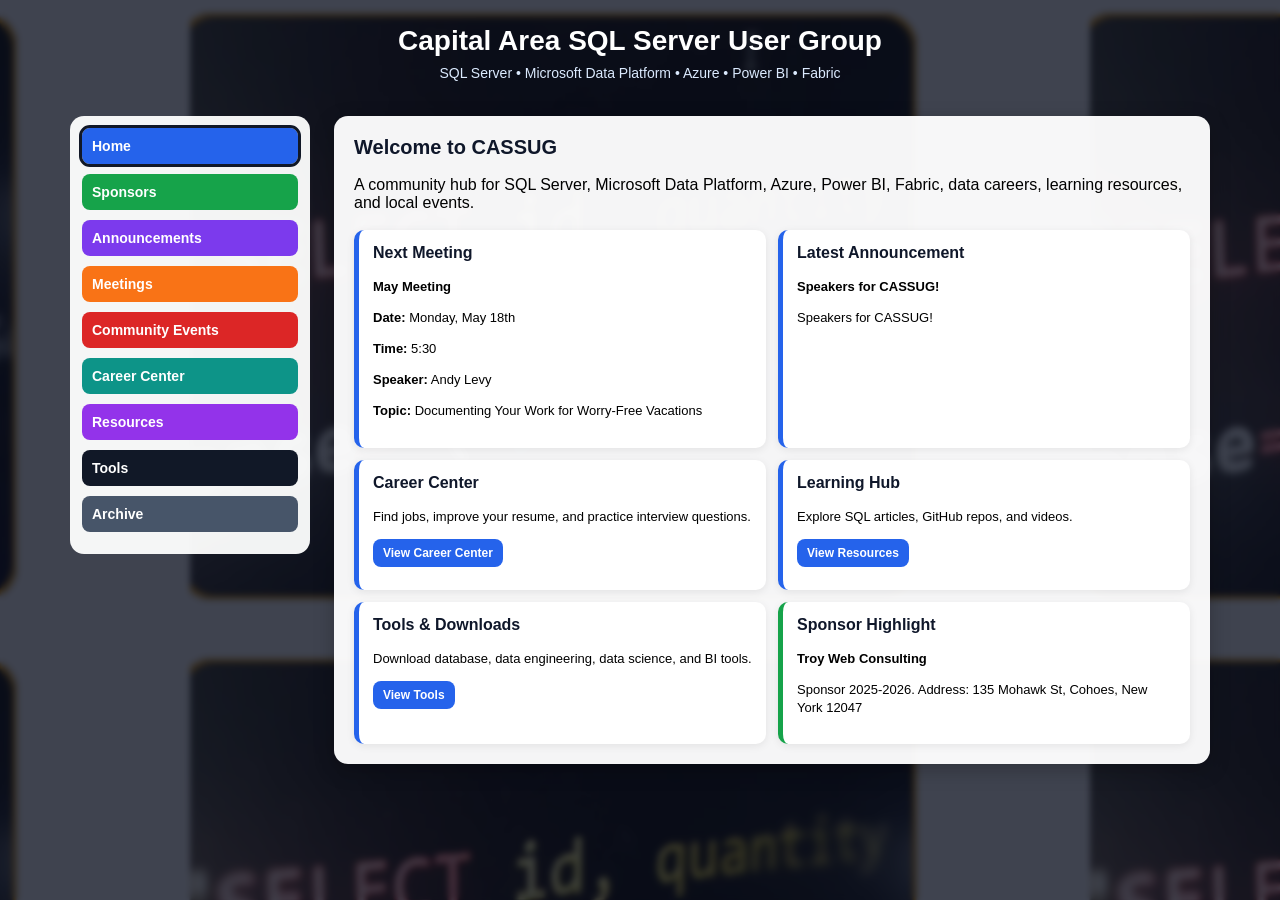
==== website/index.html @ df876775 "Initial commit - CASSUG SQL Website" ====
<!DOCTYPE html>
<html lang="en">
<head>
  <meta charset="UTF-8" />
  <meta name="viewport" content="width=device-width, initial-scale=1.0"/>
  <title>CASSUG</title>
  <link rel="stylesheet" href="style.css"/>
</head>
<body>

<div class="overlay">

  <header class="hero">
    <h1>Capital Area SQL Server User Group</h1>
    <p>SQL Server • Microsoft Data Platform • Azure • Power BI • Fabric</p>
  </header>

  <div class="layout">

    <aside class="sidebar">
      <button class="tab blue active" onclick="showTab('home', this)">Home</button>
      <button class="tab green" onclick="showTab('sponsors', this)">Sponsors</button>
      <button class="tab purple" onclick="showTab('announcements', this)">Announcements</button>
      <button class="tab orange" onclick="showTab('meetings', this)">Meetings</button>
      <button class="tab red" onclick="showTab('events', this)">Community Events</button>
      <button class="tab teal" onclick="showTab('career', this)">Career Center</button>
      <button class="tab violet" onclick="showTab('resources', this)">Resources</button>
      <button class="tab dark" onclick="showTab('tools', this)">Tools</button>
      <button class="tab gray" onclick="showTab('archive', this)">Archive</button>
    </aside>

    <main class="content">

      <section id="home" class="tab-content active-content">
        <h2>Welcome to CASSUG</h2>
        <p>
          A community hub for SQL Server, Microsoft Data Platform, Azure, Power BI, Fabric,
          data careers, learning resources, and local events.
        </p>

        <div class="dashboard-grid">
          <div class="dashboard-card">
            <h3>Next Meeting</h3>
            <div id="home-next-meeting"></div>
          </div>

          <div class="dashboard-card">
            <h3>Latest Announcement</h3>
            <div id="home-announcement"></div>
          </div>

          <div class="dashboard-card">
            <h3>Career Center</h3>
            <p>Find jobs, improve your resume, and practice interview questions.</p>
            <button class="mini-btn" onclick="showTabById('career')">View Career Center</button>
          </div>

          <div class="dashboard-card">
            <h3>Learning Hub</h3>
            <p>Explore SQL articles, GitHub repos, and videos.</p>
            <button class="mini-btn" onclick="showTabById('resources')">View Resources</button>
          </div>

          <div class="dashboard-card">
            <h3>Tools & Downloads</h3>
            <p>Download database, data engineering, data science, and BI tools.</p>
            <button class="mini-btn" onclick="showTabById('tools')">View Tools</button>
          </div>

          <div class="dashboard-card sponsor-highlight">
            <h3>Sponsor Highlight</h3>
            <div id="home-sponsor"></div>
          </div>
        </div>
      </section>

      <section id="sponsors" class="tab-content">
        <h2>Sponsors</h2>
        <div id="sponsors-list"></div>
      </section>

      <section id="announcements" class="tab-content">
        <h2>Announcements</h2>
        <div id="announcements-list"></div>
      </section>

      <section id="meetings" class="tab-content">
        <h2>CASSUG Meetings</h2>
        <div id="meetings-list"></div>
      </section>

      <section id="events" class="tab-content">
        <h2>Community Events</h2>

        <h3>Virtual Events</h3>
        <div id="virtual-events"></div>

        <h3>Virtual User Groups</h3>
        <div id="virtual-groups"></div>

        <h3>In-Person Events</h3>
        <div id="in-person-events"></div>

        <h3>Paid Events</h3>
        <div id="paid-events"></div>
      </section>

      <section id="career" class="tab-content">
        <h2>Career Center</h2>

        <div class="career-banner">
          <h3>Find Jobs on Major Platforms</h3>
          <p>Use these links to search for SQL Server, Power BI, Azure, and data-related jobs.</p>

          <div class="job-links">
            <a class="job-btn linkedin" href="https://www.linkedin.com/jobs/search/?keywords=SQL%20Server&location=Albany%2C%20New%20York" target="_blank">LinkedIn Jobs</a>
            <a class="job-btn zip" href="https://www.ziprecruiter.com/jobs-search?search=SQL+Server&location=Albany%2C+NY" target="_blank">ZipRecruiter</a>
            <a class="job-btn dice" href="https://www.dice.com/jobs?q=SQL%20Server&location=New%20York" target="_blank">Dice</a>
            <a class="job-btn indeed" href="https://www.indeed.com/jobs?q=SQL+Server&l=Albany%2C+NY" target="_blank">Indeed</a>
            <a class="job-btn usajobs" href="https://www.usajobs.gov/Search/Results?k=SQL%20Server" target="_blank">USAJOBS</a>
          </div>
        </div>

        <div class="career-banner">
          <h3>Live SQL / Data Jobs</h3>
          <p>Pull live job listings using the Adzuna API.</p>

          <div class="job-filter-row">
            <select id="job-keyword">
              <option value="SQL Server">SQL Server</option>
              <option value="Power BI">Power BI</option>
              <option value="Azure SQL">Azure SQL</option>
              <option value="Data Analyst">Data Analyst</option>
              <option value="Data Engineer">Data Engineer</option>
              <option value="Business Intelligence">Business Intelligence</option>
            </select>

            <select id="job-location">
              <option value="Albany, NY">Albany, NY</option>
              <option value="Schenectady, NY">Schenectady, NY</option>
              <option value="New York">New York</option>
              <option value="Remote">Remote</option>
              <option value="United States">United States</option>
            </select>

            <button class="load-jobs-btn" onclick="loadLiveJobs()">Load Jobs</button>
          </div>

          <div id="live-jobs-list">
            <p>Click “Load Jobs” to pull live listings.</p>
          </div>
        </div>

        <div class="career-banner">
          <h3>Resume Templates</h3>
          <div id="resume-templates"></div>
        </div>

        <div class="career-banner">
          <h3>Resume Examples</h3>
          <div id="resume-examples"></div>
        </div>

        <div class="career-banner">
          <h3>Resume Tips & Best Practices</h3>
          <div id="resume-tips"></div>
        </div>

        <div class="career-banner">
          <h3>Resume Tools & Builders</h3>
          <div id="resume-tools"></div>
        </div>

        <div class="career-banner">
          <h3>Interview Preparation</h3>
          <div id="interview-list"></div>
        </div>
      </section>

      <section id="resources" class="tab-content">
        <h2>Resources</h2>

        <div class="resources-banner">
          <h3>Articles & Learning</h3>
          <div id="articles-list"></div>
        </div>

        <div class="resources-banner">
          <h3>Top SQL / Data GitHub Repositories</h3>
          <div id="repos-list"></div>
        </div>

        <div class="resources-banner">
          <h3>Videos & Tutorials</h3>
          <div id="videos-list"></div>
        </div>
      </section>

      <section id="tools" class="tab-content">
        <h2>Data Tools & Downloads</h2>

        <div class="tools-banner">
          <h3>Databases</h3>
          <div id="tools-databases"></div>
        </div>

        <div class="tools-banner">
          <h3>Data Engineering Tools</h3>
          <div id="tools-engineering"></div>
        </div>

        <div class="tools-banner">
          <h3>Data Science / Machine Learning Tools</h3>
          <div id="tools-science"></div>
        </div>

        <div class="tools-banner">
          <h3>BI & Visualization Tools</h3>
          <div id="tools-bi"></div>
        </div>
      </section>

      <section id="archive" class="tab-content">
        <h2>Meeting Notes / Archive</h2>
        <div id="archive-list"></div>
      </section>

    </main>

  </div>

</div>

<script src="app.js"></script>
</body>
</html>
---- website/style.css ----
* {
  box-sizing: border-box;
}

body {
  margin: 0;
  font-family: Arial, sans-serif;
  background-image: url("images/sql-bg.png");
  background-size: 900px auto;
  background-position: center top;
  background-repeat: repeat;
  background-attachment: fixed;
}

.overlay {
  min-height: 100vh;
  background: rgba(10, 15, 30, 0.78);
  backdrop-filter: blur(3px);
  padding-bottom: 20px;
}

.hero {
  color: white;
  text-align: center;
  padding: 25px 10px;
}

.hero h1 {
  margin: 0 0 8px;
  font-size: 28px;
}

.hero p {
  margin: 0;
  font-size: 14px;
  color: #dbeafe;
}

.layout {
  display: grid;
  grid-template-columns: 240px minmax(0, 1fr);
  gap: 24px;
  max-width: 1180px;
  margin: auto;
  padding: 10px 20px;
}

.sidebar {
  background: rgba(255, 255, 255, 0.95);
  padding: 12px;
  border-radius: 14px;
  height: fit-content;
  position: sticky;
  top: 20px;
  width: 240px;
}

.tab {
  width: 100%;
  border: none;
  color: white;
  padding: 10px;
  margin-bottom: 10px;
  border-radius: 8px;
  cursor: pointer;
  font-size: 14px;
  text-align: left;
  font-weight: bold;
  transition: all 0.2s ease;
}

.tab:hover {
  opacity: 0.9;
  transform: translateX(3px);
}

.active {
  outline: 3px solid #111827;
}

.blue { background: #2563eb; }
.green { background: #16a34a; }
.purple { background: #7c3aed; }
.orange { background: #f97316; }
.red { background: #dc2626; }
.teal { background: #0d9488; }
.violet { background: #9333ea; }
.dark { background: #111827; }
.gray { background: #475569; }

.content {
  background: rgba(255, 255, 255, 0.96);
  padding: 20px;
  border-radius: 14px;
  min-height: 400px;
  width: 100%;
  max-width: 900px;
  overflow: hidden;
  box-shadow: 0 6px 20px rgba(0,0,0,0.25);
}

.tab-content {
  display: none;
}

.active-content {
  display: block;
}

.dashboard-grid {
  display: grid;
  grid-template-columns: repeat(2, minmax(0, 1fr));
  gap: 12px;
  margin-top: 18px;
}

.dashboard-card {
  background: #ffffff;
  border-left: 5px solid #2563eb;
  padding: 14px;
  border-radius: 10px;
  min-height: 130px;
  overflow-wrap: anywhere;
  box-shadow: 0 2px 8px rgba(0,0,0,0.08);
}

.dashboard-card h3 {
  margin-top: 0;
  color: #0f172a;
}

.dashboard-card p {
  font-size: 13px;
  line-height: 1.4;
}

.sponsor-highlight {
  border-left-color: #16a34a;
}

.mini-btn,
.mini-link {
  display: inline-block;
  background: #2563eb;
  color: white;
  border: none;
  padding: 7px 10px;
  border-radius: 8px;
  text-decoration: none;
  font-size: 12px;
  font-weight: bold;
  cursor: pointer;
}

.mini-btn:hover,
.mini-link:hover {
  background: #1d4ed8;
}

.item,
.job-card,
.resource-card,
.career-card,
.tool-card,
.meeting-card {
  background: #ffffff;
  padding: 12px;
  margin-bottom: 12px;
  border-radius: 8px;
  overflow-wrap: anywhere;
}

.item { border-left: 5px solid #2563eb; }
.job-card { border-left: 5px solid #0d9488; }
.resource-card { border-left: 5px solid #9333ea; }
.career-card { border-left: 5px solid #0d9488; }
.tool-card { border-left: 5px solid #111827; }
.meeting-card { border-left: 5px solid #f97316; }

.item h4,
.resource-card h4,
.career-card h4,
.tool-card h4,
.job-card h4,
.meeting-card h4 {
  margin: 0 0 6px;
  color: #0f172a;
  font-size: 15px;
}

.item p,
.resource-card p,
.career-card p,
.tool-card p,
.job-card p,
.meeting-details p {
  margin: 4px 0;
  font-size: 13px;
  line-height: 1.4;
}

.links {
  margin-top: 8px;
}

.links a {
  color: #60a5fa;
  font-weight: bold;
  margin-right: 10px;
  text-decoration: none;
}

.links a:hover {
  text-decoration: underline;
}

.highlight-link {
  display: inline-block;
  background: #2563eb;
  color: white !important;
  padding: 6px 10px;
  border-radius: 8px;
  margin: 6px 6px 6px 0;
  text-decoration: none;
  font-size: 13px;
}

.highlight-link:hover {
  background: #1d4ed8;
}

.calendar-links {
  margin-top: 10px;
  display: flex;
  flex-wrap: wrap;
  gap: 8px;
}

.calendar-btn {
  display: inline-block;
  color: white;
  padding: 7px 10px;
  border-radius: 8px;
  text-decoration: none;
  font-size: 12px;
  font-weight: bold;
}

.calendar-btn.google { background: #1a73e8; }
.calendar-btn.outlook { background: #0078d4; }
.calendar-btn.yahoo { background: #6001d2; }
.calendar-btn.apple { background: #111827; }

.calendar-btn:hover {
  opacity: 0.9;
}

.map-box {
  margin-top: 12px;
  border-radius: 10px;
  overflow: hidden;
  border: 2px solid #2563eb;
}

.map-box iframe {
  width: 100%;
  height: 220px;
  border: 0;
}

.career-banner,
.resources-banner,
.tools-banner {
  background: rgba(15, 23, 42, 0.08);
  padding: 16px;
  border-radius: 12px;
  margin-bottom: 16px;
}

.career-banner { border-left: 5px solid #0d9488; }
.resources-banner { border-left: 5px solid #9333ea; }
.tools-banner { border-left: 5px solid #111827; }

.job-links {
  display: flex;
  flex-wrap: wrap;
  gap: 10px;
  margin-top: 12px;
}

.job-btn {
  padding: 10px 14px;
  border-radius: 10px;
  color: white;
  text-decoration: none;
  font-weight: bold;
  font-size: 13px;
}

.job-btn.linkedin { background: #0077b5; }
.job-btn.zip { background: #16a34a; }
.job-btn.dice { background: #9333ea; }
.job-btn.indeed { background: #003a9b; }
.job-btn.usajobs { background: #2563eb; }

.job-btn:hover {
  opacity: 0.9;
}

.job-filter-row {
  display: flex;
  flex-wrap: wrap;
  gap: 10px;
  margin: 12px 0;
}

.job-filter-row select {
  padding: 9px;
  border-radius: 8px;
  border: 1px solid #cbd5e1;
  font-size: 13px;
}

.load-jobs-btn {
  background: #0d9488;
  color: white;
  border: none;
  border-radius: 8px;
  padding: 9px 14px;
  font-weight: bold;
  cursor: pointer;
}

.load-jobs-btn:hover {
  opacity: 0.9;
}

.meeting-details {
  background: #fff7ed;
  padding: 10px;
  border-radius: 8px;
  margin-bottom: 8px;
}

h2 {
  margin-top: 0;
  font-size: 20px;
  color: #0f172a;
}

h3 {
  margin-top: 18px;
  font-size: 16px;
  color: #1e293b;
}

@media (max-width: 900px) {
  .layout {
    grid-template-columns: 1fr;
  }

  .sidebar {
    position: static;
    width: 100%;
  }

  .content {
    max-width: 100%;
  }

  .dashboard-grid {
    grid-template-columns: 1fr;
  }
}
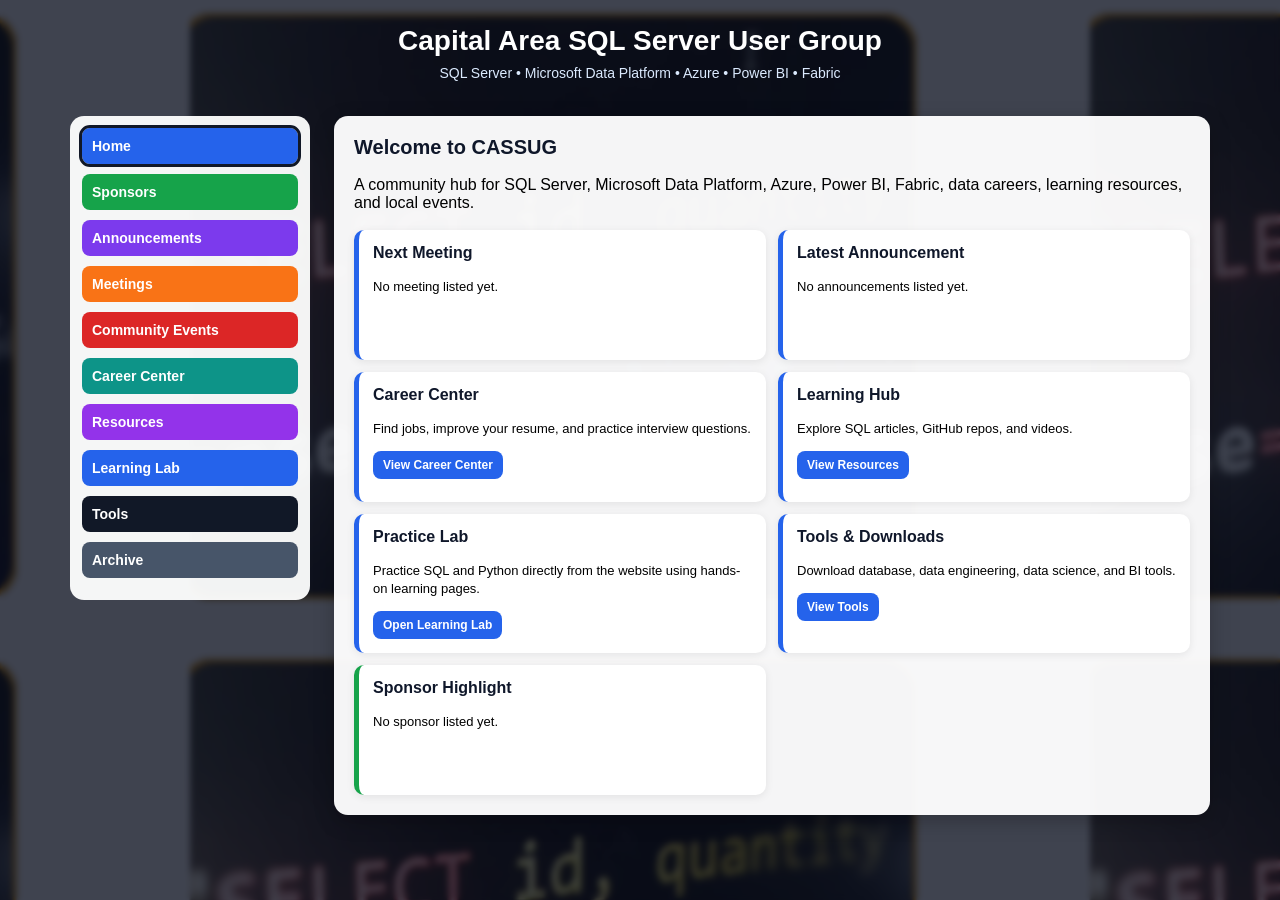
==== commit f1df98f3: "Add learning lab code and practice questions" ====
--- a/website/index.html
+++ b/website/index.html
@@ -25,6 +25,10 @@
       <button class="tab red" onclick="showTab('events', this)">Community Events</button>
       <button class="tab teal" onclick="showTab('career', this)">Career Center</button>
       <button class="tab violet" onclick="showTab('resources', this)">Resources</button>
+
+      <!-- Opens Learning Lab in a new browser tab -->
+      <button class="tab blue" onclick="window.open('learning-lab.html', '_blank')">Learning Lab</button>
+
       <button class="tab dark" onclick="showTab('tools', this)">Tools</button>
       <button class="tab gray" onclick="showTab('archive', this)">Archive</button>
     </aside>
@@ -59,6 +63,12 @@
             <h3>Learning Hub</h3>
             <p>Explore SQL articles, GitHub repos, and videos.</p>
             <button class="mini-btn" onclick="showTabById('resources')">View Resources</button>
+          </div>
+
+          <div class="dashboard-card">
+            <h3>Practice Lab</h3>
+            <p>Practice SQL and Python directly from the website using hands-on learning pages.</p>
+            <button class="mini-btn" onclick="window.open('learning-lab.html', '_blank')">Open Learning Lab</button>
           </div>
 
           <div class="dashboard-card">
@@ -196,6 +206,38 @@
         </div>
       </section>
 
+      <section id="learning-lab" class="tab-content">
+        <h2>Learning Lab</h2>
+
+        <div class="resources-banner">
+          <h3>Practice SQL</h3>
+          <p>
+            Open the SQL Practice Lab to write SQL queries in a browser-based SQL interface.
+            Once datasets are added, you will be able to practice against temporary database copies,
+            so the original files stay safe.
+          </p>
+          <a class="job-btn linkedin" href="sql-practice.html" target="_blank" rel="noopener noreferrer">Open SQL Practice</a>
+        </div>
+
+        <div class="resources-banner">
+          <h3>Practice Python</h3>
+          <p>
+            Open the Python Practice Lab to run Python in the browser using Pyodide.
+            This allows members to practice basic Python and later work with datasets without running
+            Python code directly on the backend server.
+          </p>
+          <a class="job-btn indeed" href="python-practice.html" target="_blank" rel="noopener noreferrer">Open Python Practice</a>
+        </div>
+
+        <div class="resources-banner">
+          <h3>Datasets Coming Soon</h3>
+          <p>
+            Datasets have not been added yet. Future datasets can include retail sales, healthcare,
+            student performance, finance, HR analytics, library systems, or other practice databases.
+          </p>
+        </div>
+      </section>
+
       <section id="tools" class="tab-content">
         <h2>Data Tools & Downloads</h2>
 
